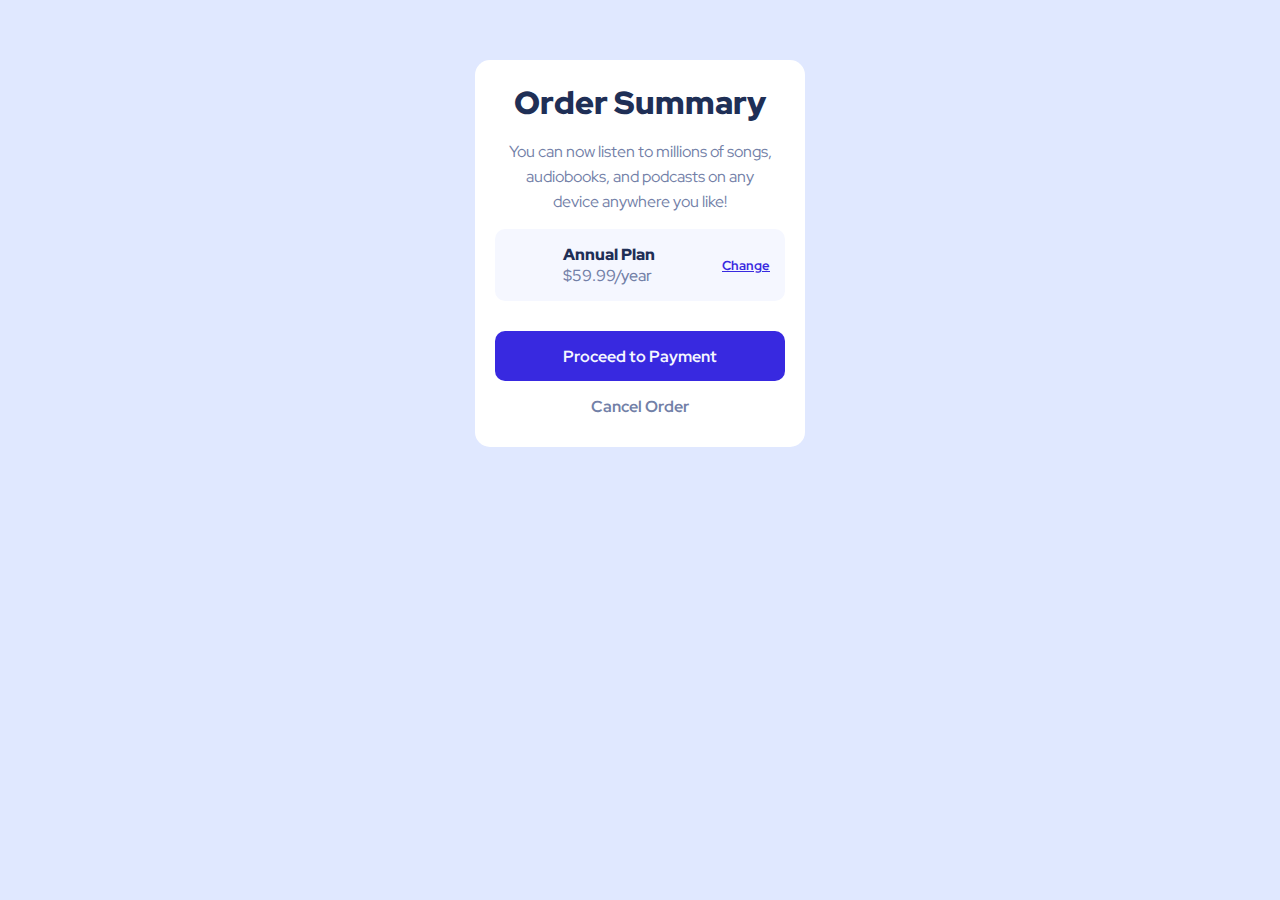
==== order-summary-component-main/index.html @ 2c2970b5 "Add files via upload" ====
<!DOCTYPE html>
<html lang="en">

<head>
  <meta charset="UTF-8">
  <meta name="viewport" content="width=device-width, initial-scale=1.0">
  <!-- displays site properly based on user's device -->

  <link rel="icon" type="image/png" sizes="32x32" href="./images/favicon-32x32.png">
  <title>Frontend Mentor | Order summary card</title>
  <link rel="stylesheet" href="style.css">

</head>

<body>
  <section class="main-container">
    <div class="top">
      <img src="/images/illustration-hero.svg" alt="">
    </div>

    <div class="bottom">

      <div class="order-summary">
        <h1>Order Summary</h1>
        <p>You can now listen to millions of songs, audiobooks, and podcasts on any
          device anywhere you like!</p>
      </div>

      <div class="annual-plan">
     
          <img src="/images/icon-music.svg" class="music-icon" alt="">
     

        <div class="year">
          <h2>Annual Plan</h2>
          <p>$59.99/year</p>
        </div>
        <a href="">Change</a>

      </div>

    <div class="footer">
        <a href="" class="payment" >Proceed to Payment</a>
        <a href="" class="cancel">Cancel Order</a>
    </div>

    </div>


  </section>

</body>

</html>
---- order-summary-component-main/style.css ----
@import url('https://fonts.googleapis.com/css2?family=Red+Hat+Display:wght@500;700;900&display=swap');
*{
    box-sizing: border-box;
    margin: 0 ;
    padding: 0 ;
    
}

body{
    background-color:  hsl(225, 100%, 94%);
    padding: 60px 20px;
    font-family: 'Red Hat Display', sans-serif;
    font-size: 16px;

}

section{
    margin: 0 auto;
    background-color: #ffffff;
    max-width: 330px;
    display: flex;
    flex-direction: column;
    border-radius: 15px;
    overflow: hidden;
}

.top img{
    width: 100%;
    margin-bottom: 15px;
}

.bottom{
    display: flex;
    flex-direction: column;
    justify-content: center;
    margin: 0;
    padding: 0px 20px;
    
}

.order-summary{
    text-align: center;  
}

.annual-plan{
    display: flex;
    flex-direction: row;
    justify-content: space-between;
    background-color: hsl(225, 100%, 98%) ;
    align-items: center;
    border-radius: 10px;
     margin-bottom: 30px;
     padding:  15px;
     
    
}

.year{
    margin-right: 15px;
}

.year h2{
    color: hsl(223, 47%, 23%);
    font-weight: 900;
    font-size: 16px;
}

.year p{
    color:  hsl(224, 23%, 55%);
    font-weight: 500;
    font-size: 16px;
}

.annual-plan a{
    color: hsl(245, 75%, 52%);
    font-weight: 700;
    font-size: 13px;
}

.annual-plan a:hover{
    color: #766cf1;
}


.footer{
    display: flex;
    flex-direction: column;
    justify-content: center;
    margin: 0 ;
    align-items: center;
    padding: 0px;
}

.payment{
    border-radius: 10px;
    width: 100%;
    height: 50px;
    background: hsl(245, 75%, 52%);
    text-align: center;
    padding: 15px 0px;
    color: hsl(225, 100%, 98%);
    text-decoration: none;
    margin-bottom: 15px;
    font-weight: 700;

}

.payment:hover{
    background:#766cf1 ;
}

.cancel{
    color: hsl(224, 23%, 55%);
    font-weight: 700;
    text-decoration: none;
    font-size: 16px;
    margin-bottom: 30px;
}

.cancel:hover{
    color: hsl(223, 47%, 23%);
}

.order-summary h1{
    color: hsl(223, 47%, 23%);
    margin-bottom: 15px;
    font-weight: 900;
}

.order-summary p{
    color: hsl(224, 23%, 55%);
    margin-bottom: 15px;
    line-height: 25px;
    padding: 0px 10px;

}
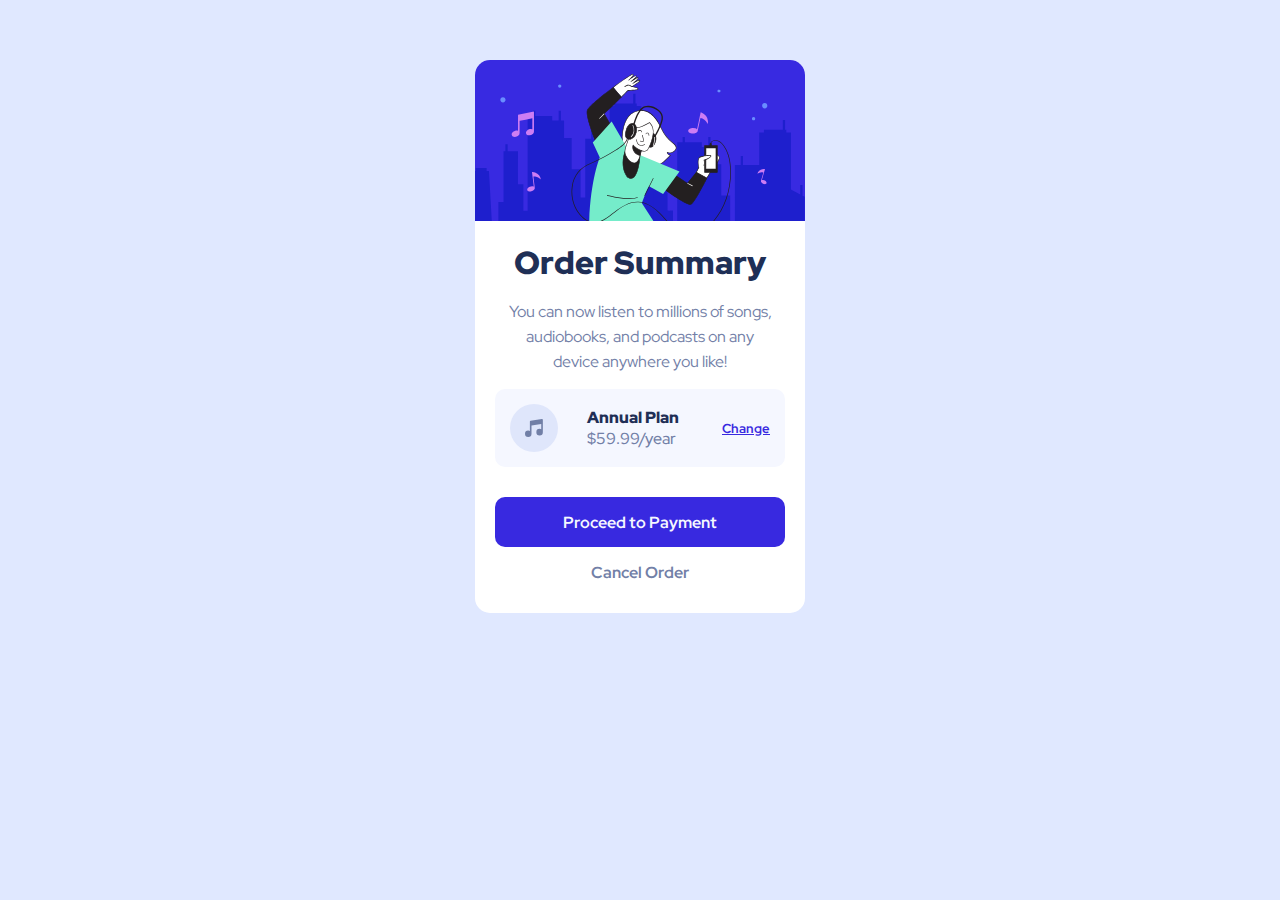
==== commit f77a51fe: "Update index.html" ====
--- a/order-summary-component-main/index.html
+++ b/order-summary-component-main/index.html
@@ -6,7 +6,7 @@
   <meta name="viewport" content="width=device-width, initial-scale=1.0">
   <!-- displays site properly based on user's device -->
 
-  <link rel="icon" type="image/png" sizes="32x32" href="./images/favicon-32x32.png">
+  <link rel="icon" type="image/png" sizes="32x32" href="images/favicon-32x32.png">
   <title>Frontend Mentor | Order summary card</title>
   <link rel="stylesheet" href="style.css">
 
@@ -15,7 +15,7 @@
 <body>
   <section class="main-container">
     <div class="top">
-      <img src="/images/illustration-hero.svg" alt="">
+      <img src="images/illustration-hero.svg" alt="">
     </div>
 
     <div class="bottom">
@@ -28,7 +28,7 @@
 
       <div class="annual-plan">
      
-          <img src="/images/icon-music.svg" class="music-icon" alt="">
+          <img src="images/icon-music.svg" class="music-icon" alt="">
      
 
         <div class="year">
@@ -51,4 +51,4 @@
 
 </body>
 
-</html>+</html>
